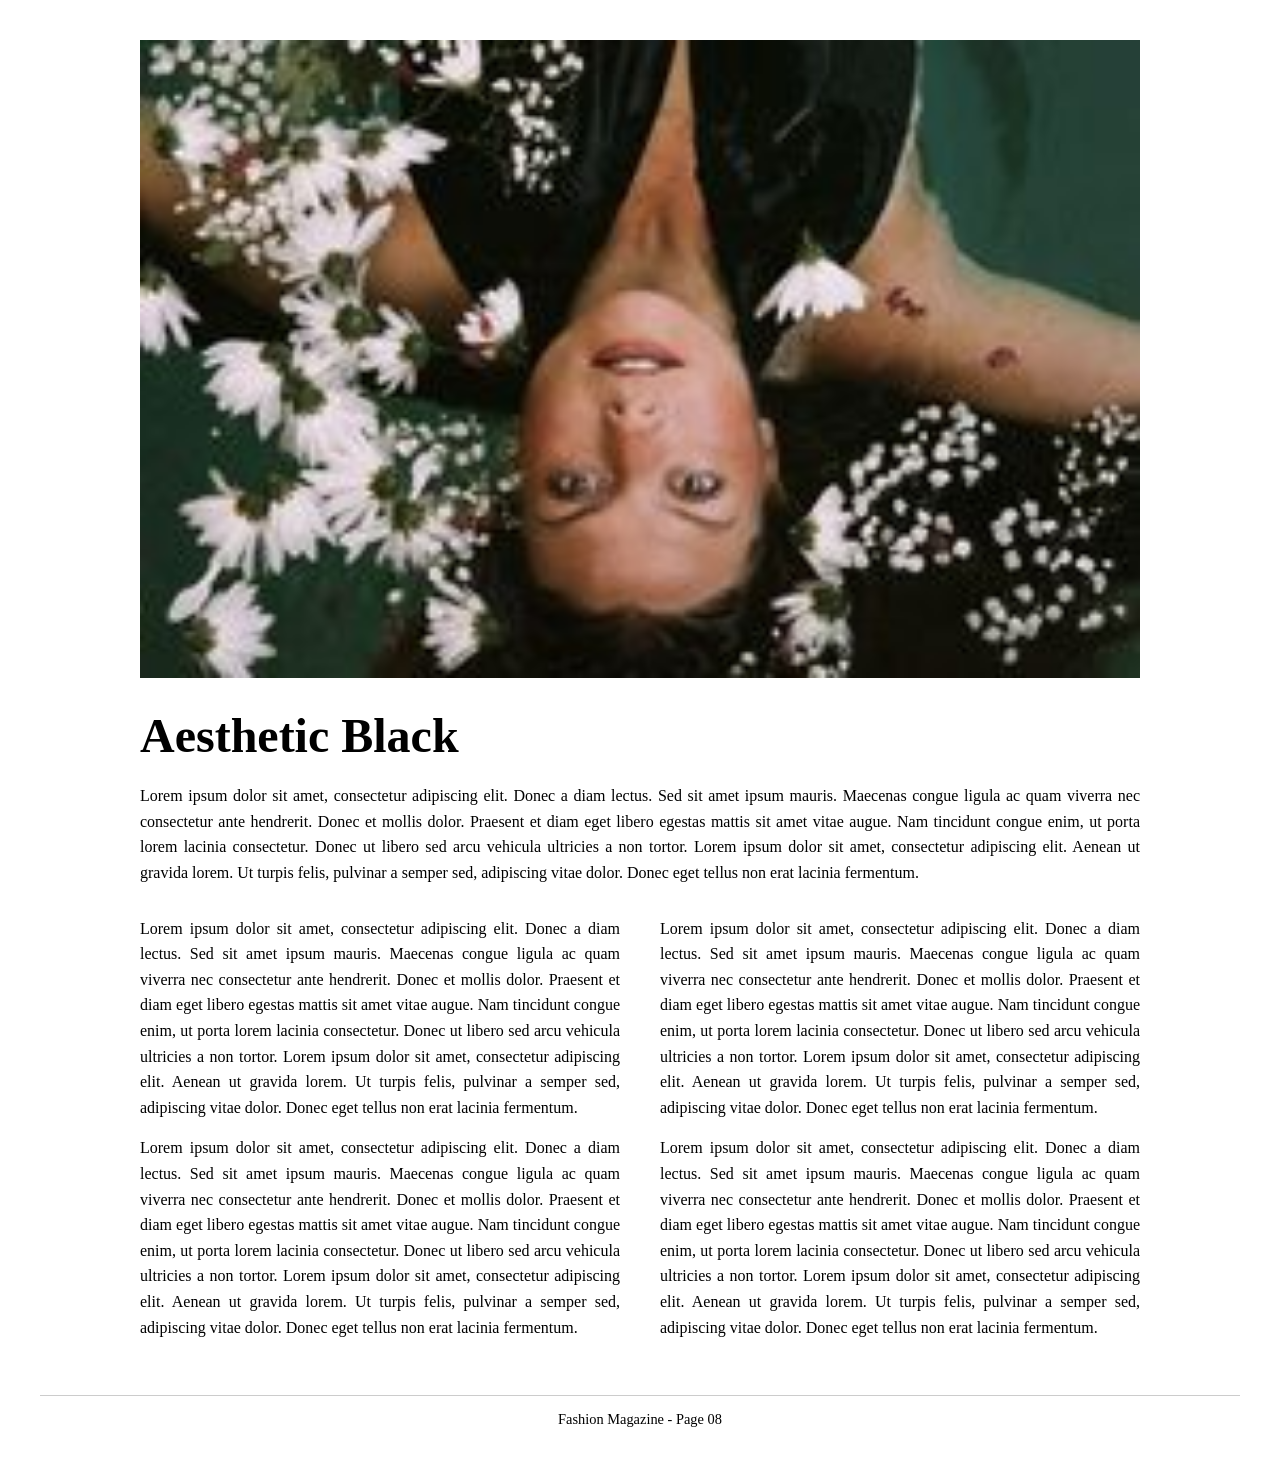
==== pages/second.html @ 8f18b1e9 "changes" ====
<!DOCTYPE html>
<html lang="en">
<head>
    <meta charset="UTF-8">
    <meta name="viewport" content="width=device-width, initial-scale=1.0">
    <title>Aesthetic Black</title>
    <link rel="stylesheet" href="../styles/second.css">
</head>
<body>

    <section class="article">
        <img src="../images/aesthetic.jpg" alt="Aesthetic Black" class="hero-image">
        <h1> Aesthetic Black</h1>
        <p class="intro">
            Lorem ipsum dolor sit amet, consectetur adipiscing elit. Donec a diam lectus. Sed sit amet ipsum mauris. Maecenas congue ligula ac quam viverra nec consectetur ante hendrerit. Donec et mollis dolor. Praesent et diam eget libero egestas mattis sit amet vitae augue. Nam tincidunt congue enim, ut porta lorem lacinia consectetur. Donec ut libero sed arcu vehicula ultricies a non tortor. Lorem ipsum dolor sit amet, consectetur adipiscing elit. Aenean ut gravida lorem. Ut turpis felis, pulvinar a semper sed, adipiscing vitae dolor. Donec eget tellus non erat lacinia fermentum.
        </p>

        <div class="content-columns">

            <div class="column">
                <p>
                    Lorem ipsum dolor sit amet, consectetur adipiscing elit. Donec a diam lectus. Sed sit amet ipsum mauris. Maecenas congue ligula ac quam viverra nec consectetur ante hendrerit. Donec et mollis dolor. Praesent et diam eget libero egestas mattis sit amet vitae augue. Nam tincidunt congue enim, ut porta lorem lacinia consectetur. Donec ut libero sed arcu vehicula ultricies a non tortor. Lorem ipsum dolor sit amet, consectetur adipiscing elit. Aenean ut gravida lorem. Ut turpis felis, pulvinar a semper sed, adipiscing vitae dolor. Donec eget tellus non erat lacinia fermentum.
                </p>

                <p> 
                    Lorem ipsum dolor sit amet, consectetur adipiscing elit. Donec a diam lectus. Sed sit amet ipsum mauris. Maecenas congue ligula ac quam viverra nec consectetur ante hendrerit. Donec et mollis dolor. Praesent et diam eget libero egestas mattis sit amet vitae augue. Nam tincidunt congue enim, ut porta lorem lacinia consectetur. Donec ut libero sed arcu vehicula ultricies a non tortor. Lorem ipsum dolor sit amet, consectetur adipiscing elit. Aenean ut gravida lorem. Ut turpis felis, pulvinar a semper sed, adipiscing vitae dolor. Donec eget tellus non erat lacinia fermentum.
                </p>
            </div>

            <div class="column">
                <p>
                    Lorem ipsum dolor sit amet, consectetur adipiscing elit. Donec a diam lectus. Sed sit amet ipsum mauris. Maecenas congue ligula ac quam viverra nec consectetur ante hendrerit. Donec et mollis dolor. Praesent et diam eget libero egestas mattis sit amet vitae augue. Nam tincidunt congue enim, ut porta lorem lacinia consectetur. Donec ut libero sed arcu vehicula ultricies a non tortor. Lorem ipsum dolor sit amet, consectetur adipiscing elit. Aenean ut gravida lorem. Ut turpis felis, pulvinar a semper sed, adipiscing vitae dolor. Donec eget tellus non erat lacinia fermentum.
                </p>

                <p> 
                    Lorem ipsum dolor sit amet, consectetur adipiscing elit. Donec a diam lectus. Sed sit amet ipsum mauris. Maecenas congue ligula ac quam viverra nec consectetur ante hendrerit. Donec et mollis dolor. Praesent et diam eget libero egestas mattis sit amet vitae augue. Nam tincidunt congue enim, ut porta lorem lacinia consectetur. Donec ut libero sed arcu vehicula ultricies a non tortor. Lorem ipsum dolor sit amet, consectetur adipiscing elit. Aenean ut gravida lorem. Ut turpis felis, pulvinar a semper sed, adipiscing vitae dolor. Donec eget tellus non erat lacinia fermentum.
                </p>
            </div>
        </div>
    </section>

    <footer>
        <p>Fashion Magazine - Page 08</p>
    </footer>
</body>
</html>
---- styles/second.css ----
@charset "UTF-8";
* {
    margin: 0;
    padding: 0;
    box-sizing: border-box;
}

body {
    font-family: Georgia, serif;
    background-color: white;
    padding: 40px;
    color: #000;
}

/*main*/
.article {
    max-width: 1000px;
    margin: 0 auto;;
}

/*image*/
.hero-image {
    width: 100%;
    height: auto;
    display: block;
    margin-bottom: 30px;
}

/* heading */
h1 {
    font-size: 3rem;
    margin-bottom: 20px;
}

/* intro */
.intro {
    margin-bottom: 30px;
    line-height: 1.6;
    text-align: justify;
}

/* columns */
.content-columns {
    display: flex;
    gap: 40px;
}

.column {
    flex: 1;
}


.column p {
    margin-bottom: 15px;
    line-height: 1.6;
    text-align: justify;
}

/* footer */
footer {
    margin-top: 40px;
    padding-top: 15px;
    border-top: 1px solid #ccc;
    text-align: center;
    font-size: 0.9rem;
}
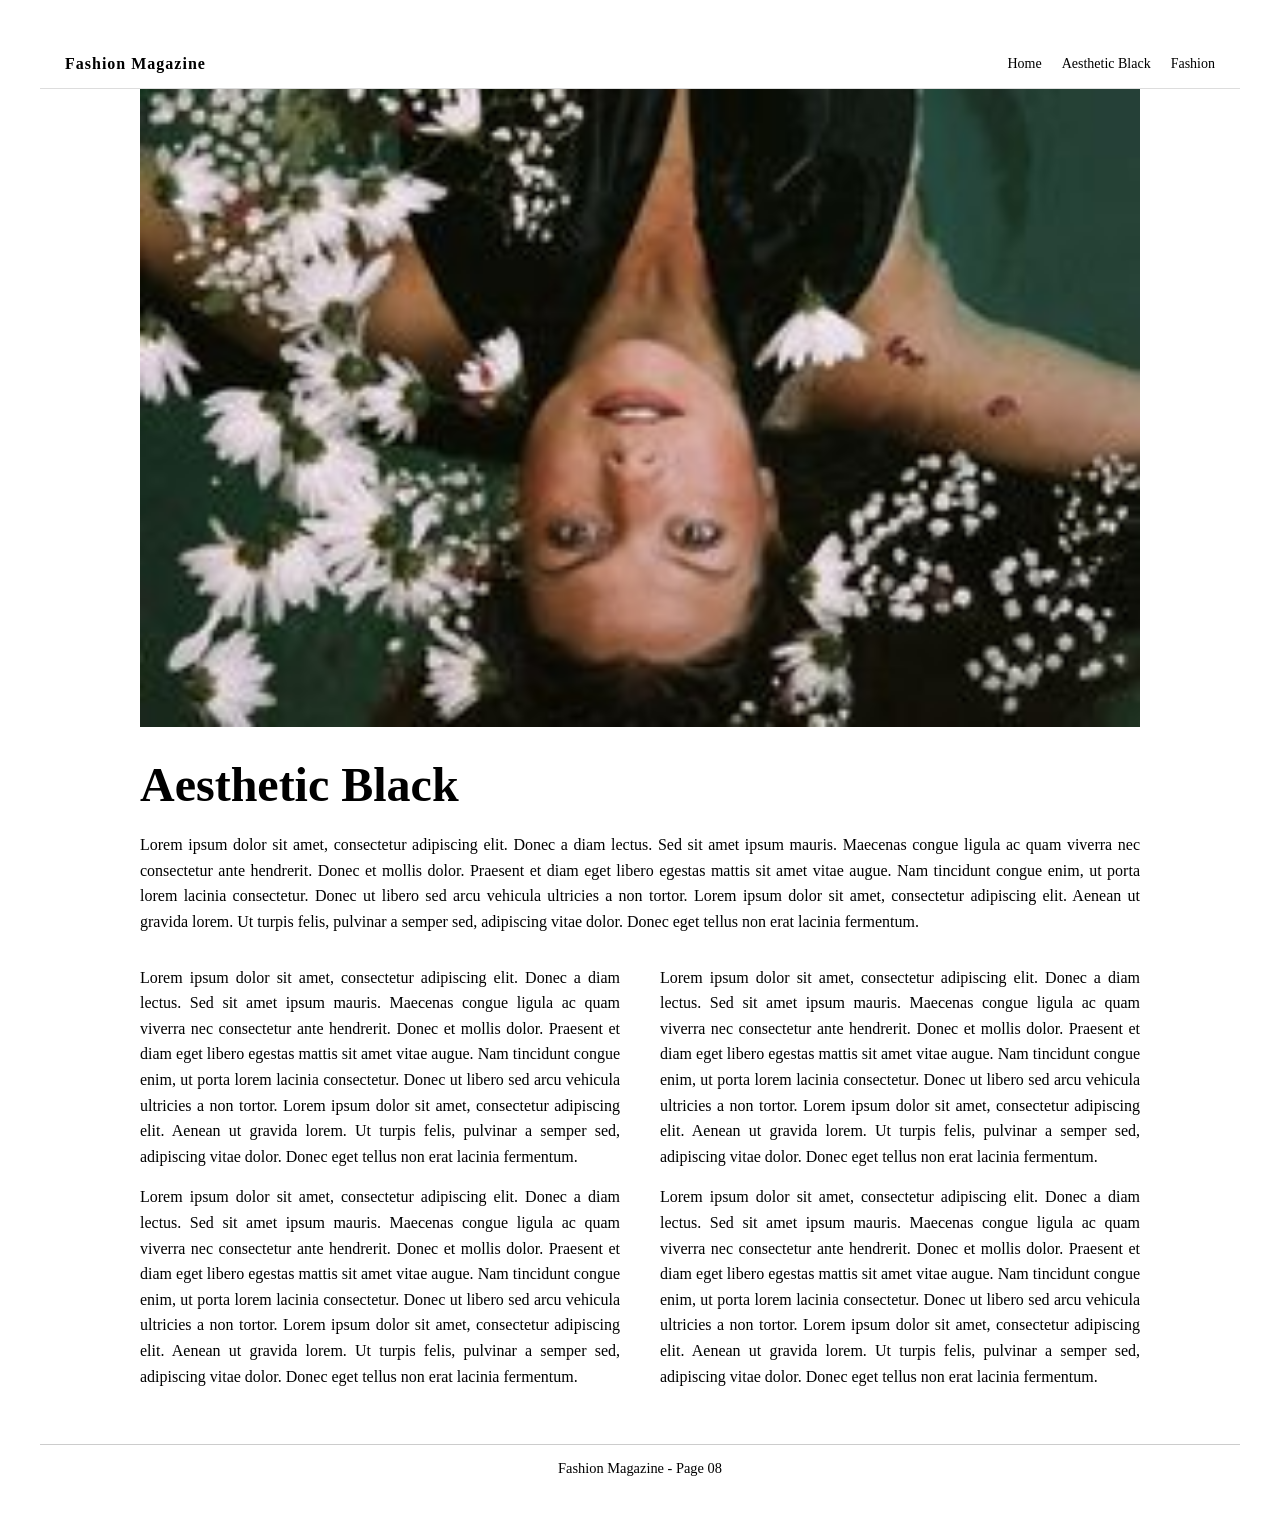
==== commit aa688759: "fixes" ====
--- a/pages/second.html
+++ b/pages/second.html
@@ -7,6 +7,15 @@
     <link rel="stylesheet" href="../styles/second.css">
 </head>
 <body>
+<nav class="navbar">
+    <div class="logo">Fashion Magazine</div>
+
+    <div class="nav-links">
+        <a href="../index.html">Home</a>
+        <a href="second.html">Aesthetic Black</a>
+        <a href="third.html">Fashion</a>
+    </div>
+</nav>
 
     <section class="article">
         <img src="../images/aesthetic.jpg" alt="Aesthetic Black" class="hero-image">
--- a/styles/second.css
+++ b/styles/second.css
@@ -65,3 +65,53 @@
     font-size: 0.9rem;
 }
 
+/* NAVBAR BASE */
+.navbar {
+  display: flex;
+  justify-content: space-between;
+  align-items: center;
+
+  padding: 15px 25px;
+  border-bottom: 1px solid #ddd;
+  background: white;
+  position: sticky;
+  top: 0;
+  z-index: 1000;
+}
+
+/* Logo */
+.logo {
+  font-weight: bold;
+  letter-spacing: 1px;
+}
+
+/* Links */
+.nav-links {
+  display: flex;
+  gap: 20px;
+}
+
+.nav-links a {
+  text-decoration: none;
+  color: black;
+  font-size: 14px;
+}
+
+.nav-links a:hover {
+  text-decoration: underline;
+}
+
+@media (max-width: 600px) {
+
+  .navbar {
+    flex-direction: column;
+    align-items: flex-start;
+    gap: 10px;
+  }
+
+  .nav-links {
+    flex-direction: column;
+    gap: 10px;
+  }
+}
+
